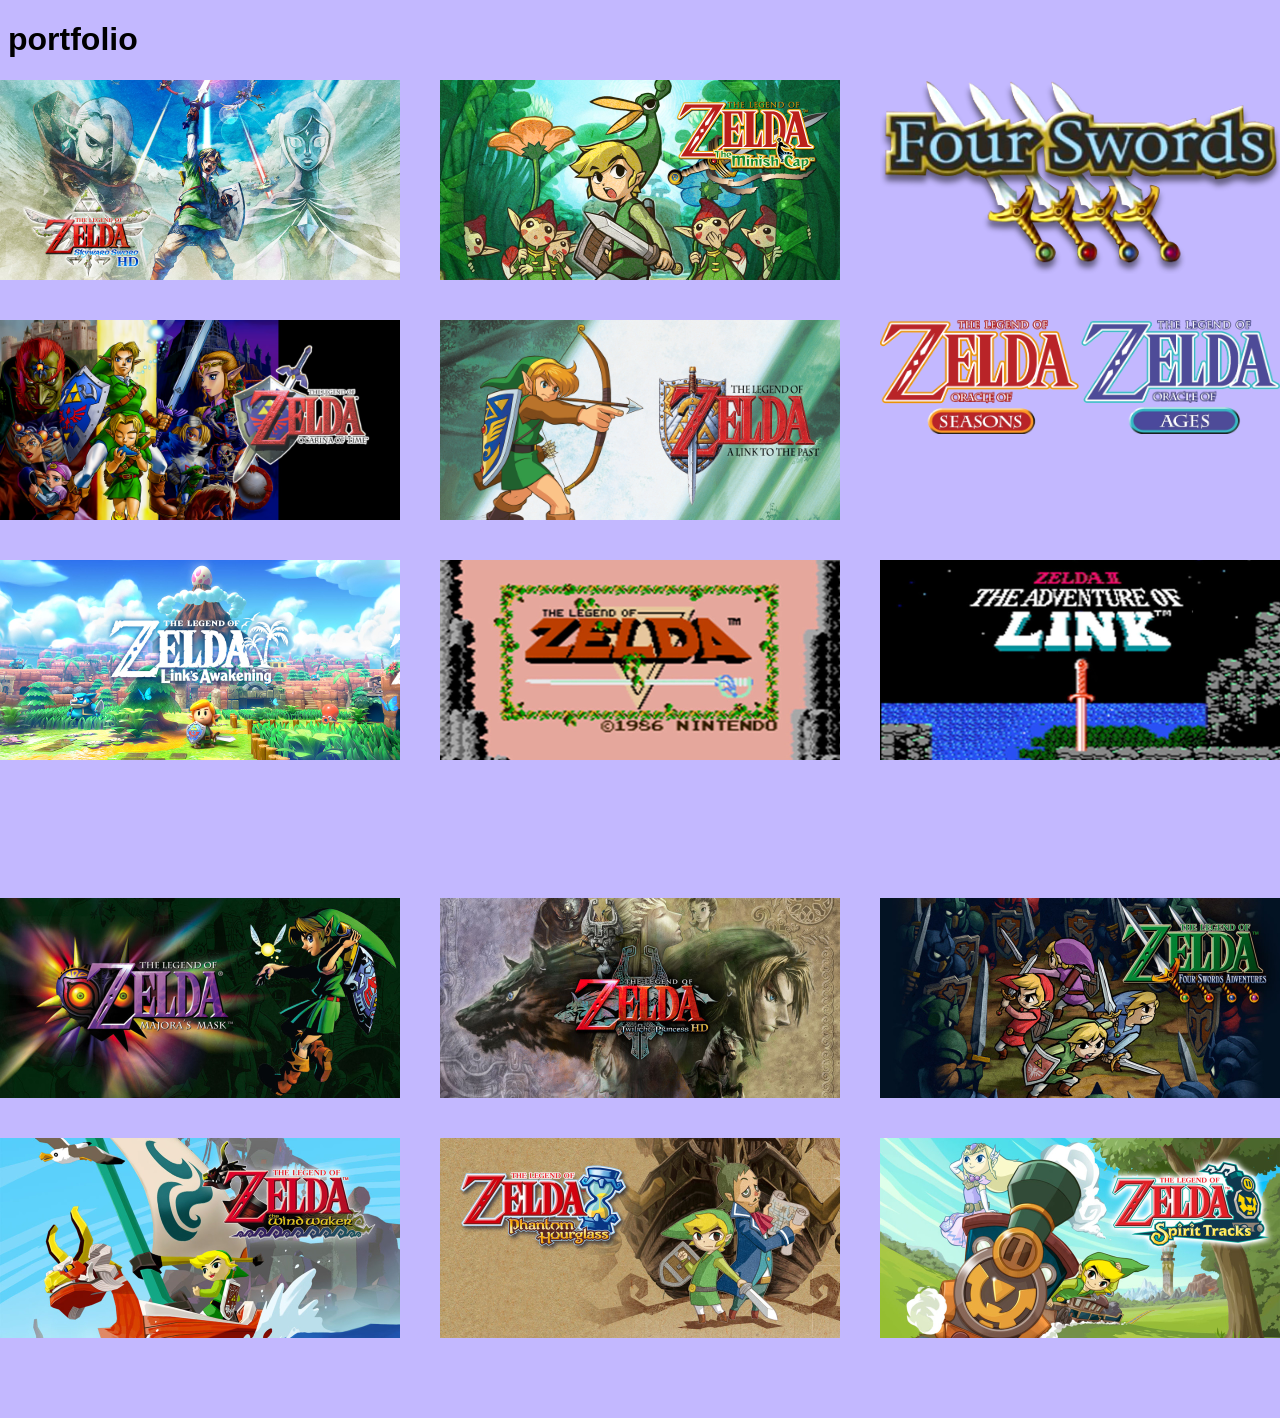
==== portfolio.html @ 4b7e5afb "Add files via upload" ====
<!DOCTYPE html>
<html lang="fr">

<head>
    <meta charset="UTF-8">
    <meta name="viewport" content="width=device-width, initial-scale=1.0">
    <link rel="stylesheet" href="portfolio.css">
    <title>Portfolio</title>
</head>

<body>
<h1>portfolio</h1>
    <div class="conteneur">
        <div><img src="./image/H2x1_NSwitch_TheLegendOfZeldaSkywardSwordHD_image1600w.jpg" width="400" alt="Image de Skyward Sword"></div>
        <div><img src="./image/SI_GBA_TheLegendOfZeldaTheMinishCap_image1600w.jpg" width="400" alt="Image de The Minish Cap"></div>
        <div><img src="./image/The_Legend_of_Zelda_Four_Swords_Logo.png" width="400" alt="Image de Four Swords"></div>
        <div><img src="./image/SI_N64_LegendOfZeldaOcarinaOfTime.jpg" width="400" alt="Image de Ocarina of Time"></div>
        <div><img src="./image/H2x1_SNES_TheLegendOfZeldaALinkToThePast.jpg" width="400" alt="Image de A Link To The Past"></div>
        <div><img src="./image/The_Legend_of_Zelda_Oracle_of_Seasons_and_Oracle_of_Ages.png" width="400" alt="Image de Oracles of Ages/Seasons"></div>
        <div><img src="./image/H2x1_NSwitch_TheLegendOfZeldaLinksAwakening_image1600w.jpg" width="400" alt="Image de Link's Awakening"></div>
        <div><img src="./image/SI_3DSVC_TheLegendOfZelda_image1600w.jpg" width="400" alt="Image de The Legend Of Zelda"></div>
        <div><img src="./image/SI_3DSVC_ZeldaIITheAdventureOfLink_image1600w.jpg" width="400" alt="Image de Link's Adventures"></div>
<br>

    </div>

    <div class="conteneur">
        <div><img src="./image/SI_WiiVC_ZeldaMajorasMask_image1600w.jpg" width="400" alt="Image de Majora's Mask"></div>
        <div><img src="./image/SI_WiiU_TheLegendOfZeldaTwilightPrincessHD_image1600w.jpg" width="400" alt="Image de Twilight Princess"></div>
        <div><img src="./image/SI_GCN_TheLegendOfZeldaFourSwordsAdventures_image1600w.jpg" width="400" alt="Image de Four Swords Adventures"></div>
        <div><img src="./image/SI_GCN_TheLegendOfZeldaTheWindWaker_image1600w.jpg" width="400" alt="Image de The Wind Waker"></div>
        <div><img src="./image/SI_NDS_TheLegendOfZeldaPhantomHourglass_image1600w.jpg" width="400" alt="Image de Phantom Hourglass"></div>
        <div><img src="./image/SI_NDS_TheLegendOfZeldaSpiritTracks_image1600w.jpg" width="400" alt="Image de The Spirit Tracks"></div>
    </div>
</body>

</html>
---- portfolio.css ----
* {
  font-family: Arial;
}

body {
  background-color: #c3b8ff;
}

.conteneur {
  display: grid;
  grid-template-columns: 400px 400px 400px;
  justify-content: center;
  gap: 40px;
  margin-bottom: 80px; /* espace entre les deux blocs */
}

.conteneur img {
  width: 100%;
  height: auto;
  display: block;
}
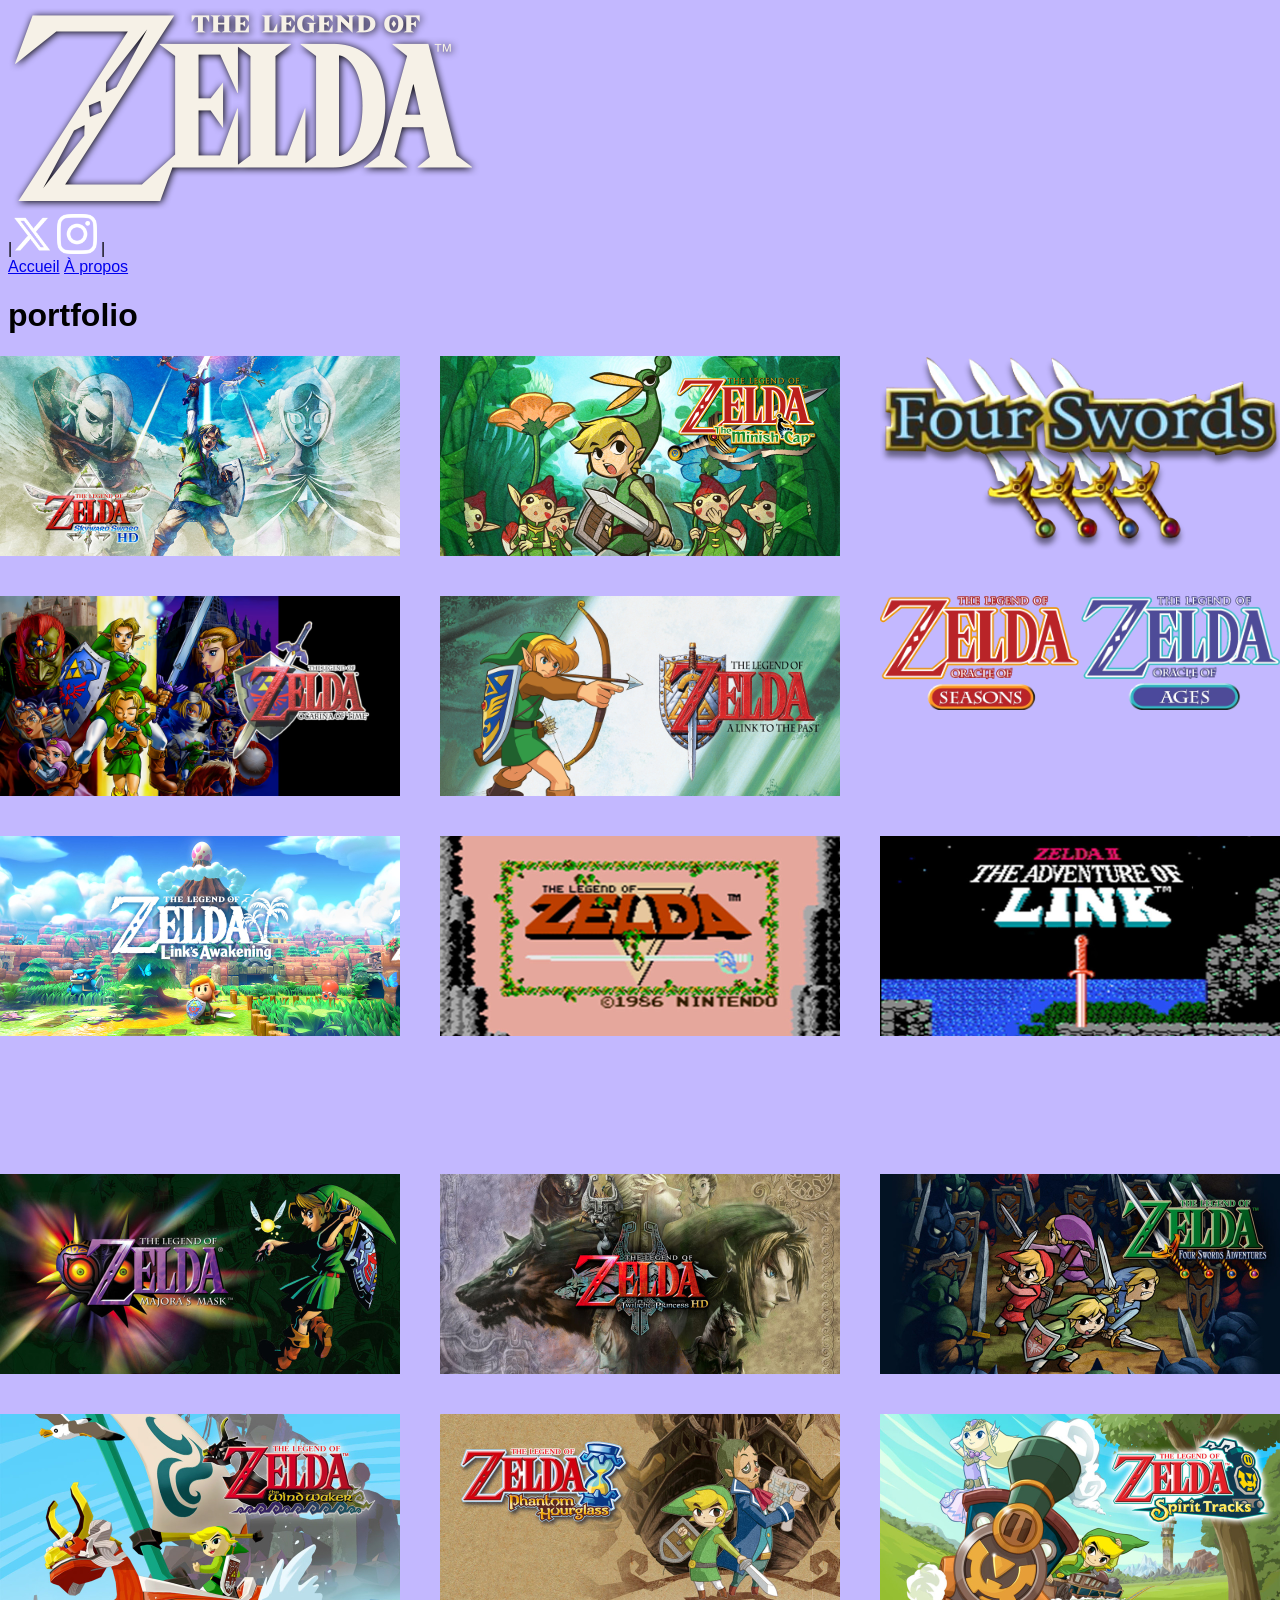
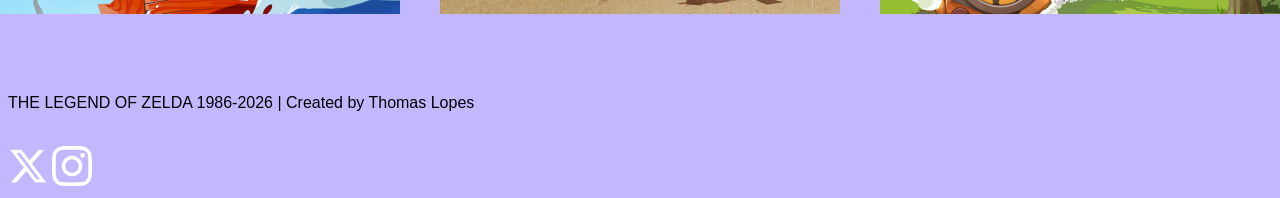
==== commit 1bc2b2f0: "Enhance portfolio.html with header and footer Added header, navigation, and footer sections to the p" ====
--- a/portfolio.html
+++ b/portfolio.html
@@ -9,6 +9,28 @@
 </head>
 
 <body>
+
+        <header>
+
+        <a href="index.html">
+            <img src="image/logo-loz.png" alt="Logo Zelda" class="logo">
+        </a>
+
+        <div class="reso">
+
+            |<a href="https://x.com/ZeldaUniverse?lang=fr"><img src="image/X_logo_2023_(white).png" alt="X" width="40"></a>
+            <a href="https://www.instagram.com/zeldauniversetv/"><img src="image/instagram-white-icon.webp" alt="Instagram" width="40"></a> |
+        </div>
+
+    </header>
+
+    <nav>
+        <div class="reso2">
+            <a href="index.html">Accueil</a>
+            <a href="demo/à-propos.html">À propos</a>
+        </div>
+    </nav>
+
 <h1>portfolio</h1>
     <div class="conteneur">
         <div><img src="./image/H2x1_NSwitch_TheLegendOfZeldaSkywardSwordHD_image1600w.jpg" width="400" alt="Image de Skyward Sword"></div>
@@ -32,6 +54,16 @@
         <div><img src="./image/SI_NDS_TheLegendOfZeldaPhantomHourglass_image1600w.jpg" width="400" alt="Image de Phantom Hourglass"></div>
         <div><img src="./image/SI_NDS_TheLegendOfZeldaSpiritTracks_image1600w.jpg" width="400" alt="Image de The Spirit Tracks"></div>
     </div>
+
+        <footer>
+        <div class="footertext">
+            <p>THE LEGEND OF ZELDA 1986-2026 | Created by <span class="footermyname">Thomas Lopes</span></p>
+        </div>
+        <br>
+        <a href="https://x.com/ZeldaUniverse?lang=fr"><img src="./image/X_logo_2023_(white).png" alt="X" width="40"></a>
+            <a href="https://www.instagram.com/zeldauniversetv/"><img src="./image/instagram-white-icon.webp" alt="Instagram"
+                    width="40"></a>
+    </footer>
 </body>
 
-</html>+</html>
